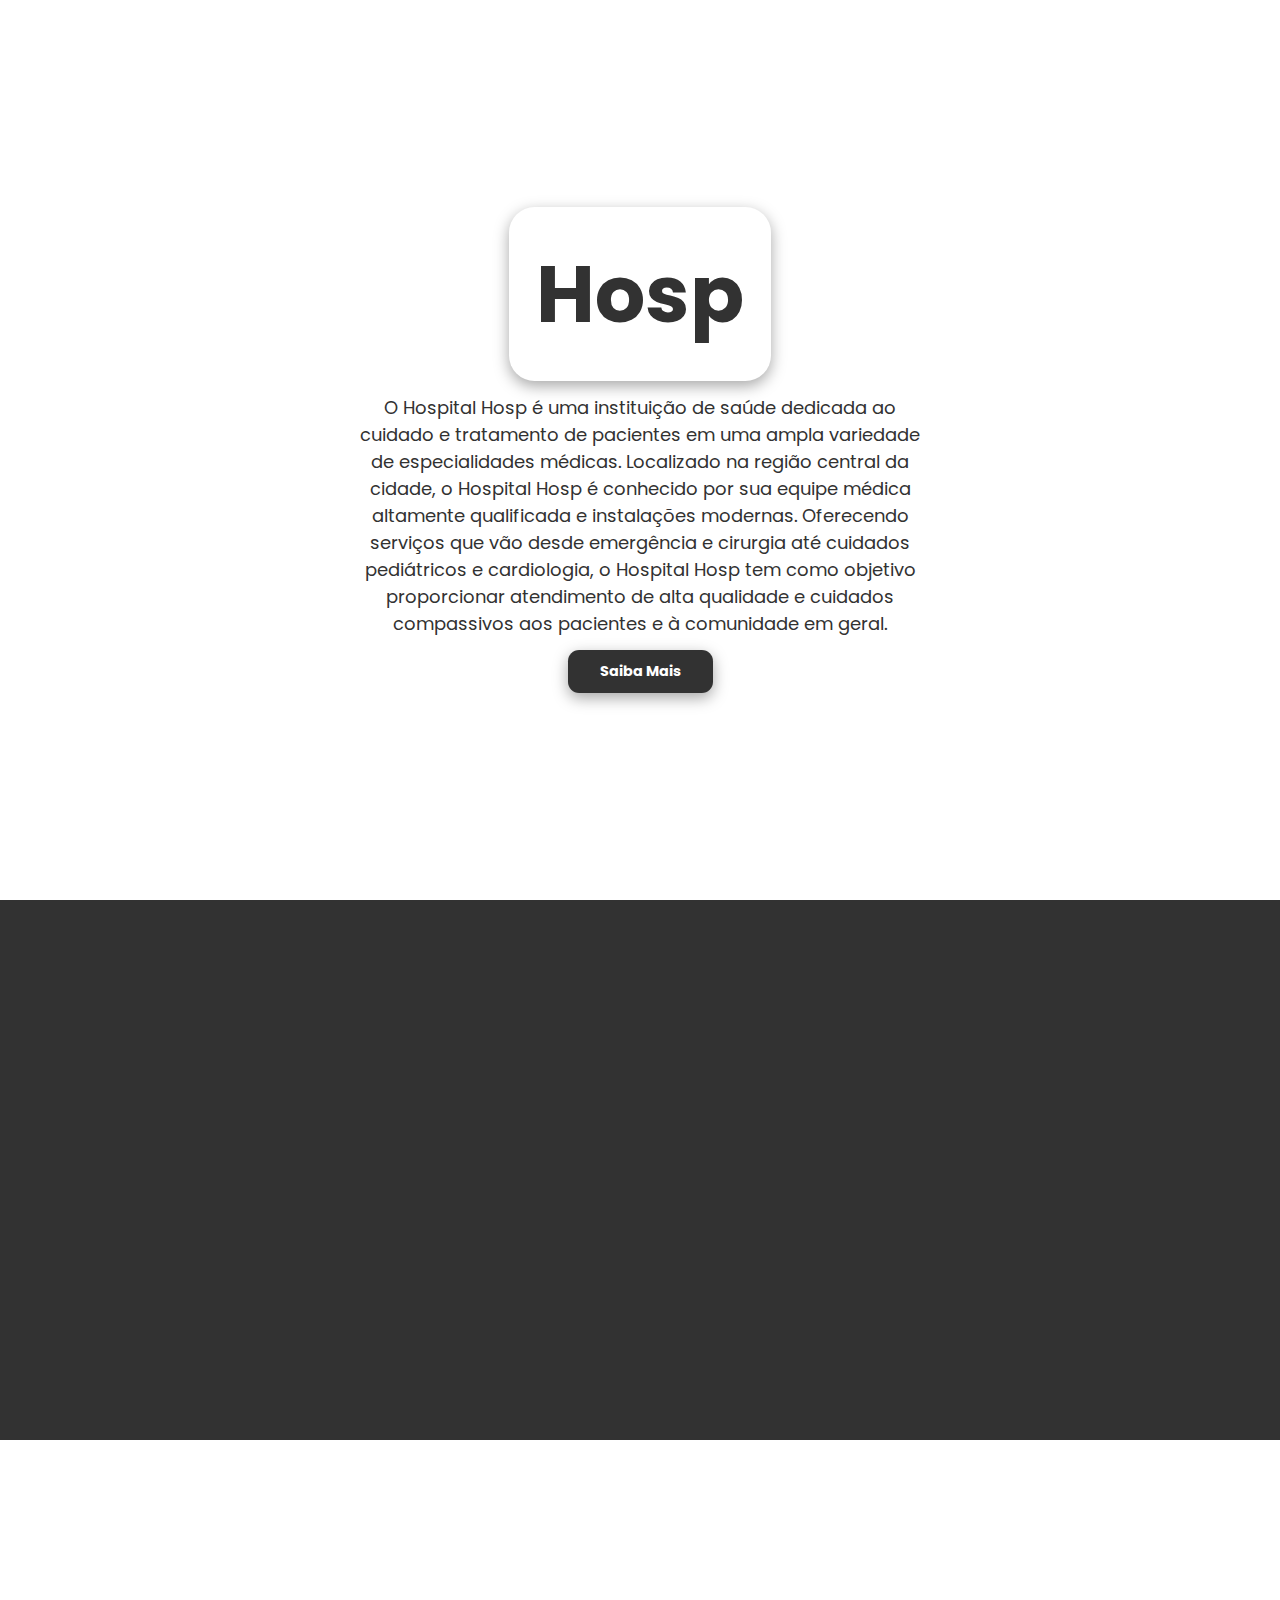
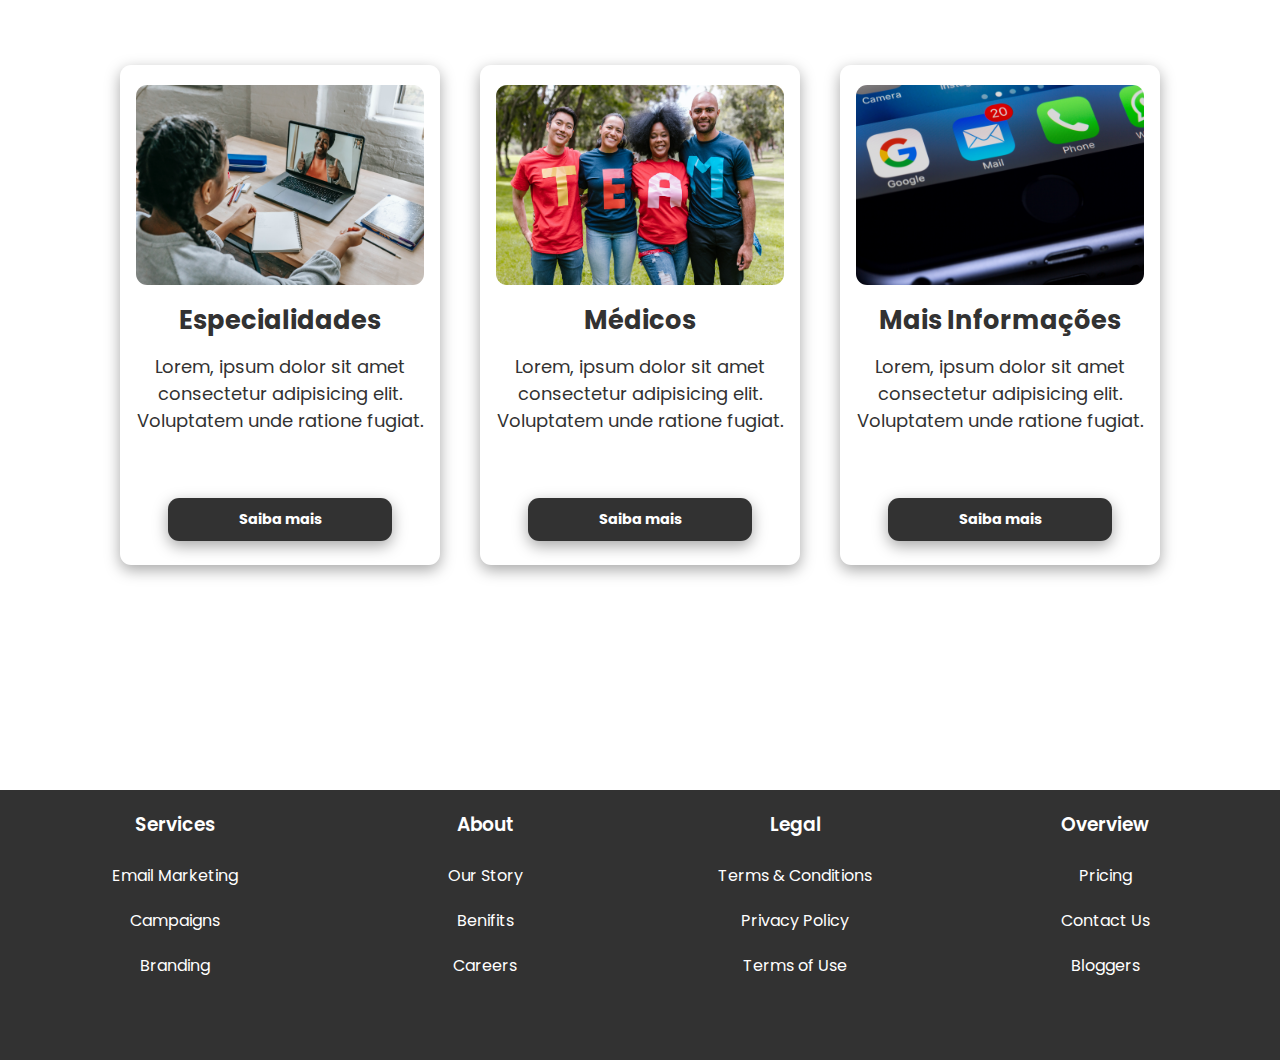
==== Front-hosp/Principal/index.html @ fd0ab7d4 "Atualização Front" ====
<!DOCTYPE html>
<html lang="en">

<head>
    <meta charset="UTF-8">
    <meta name="viewport" content="width=device-width, initial-scale=1.0">
    <link rel="stylesheet" href="./style/style.css">
    <title>Hosp</title>
</head>

<body>

    <div class="container">
        <h1>Hosp</h1>
        <p>O Hospital Hosp é uma instituição de saúde dedicada ao cuidado e tratamento de pacientes em uma ampla variedade de especialidades médicas. 
            Localizado na região central da cidade, o Hospital Hosp é conhecido por sua equipe médica altamente qualificada e instalações modernas. 
            Oferecendo serviços que vão desde emergência e cirurgia até cuidados pediátricos e cardiologia, o Hospital Hosp tem como objetivo proporcionar atendimento de alta qualidade e cuidados compassivos aos pacientes e à comunidade em geral.</p>
        <a href="#">Saiba Mais</a>
    </div>

    <div class="blank"></div>

    <div class="container second">
        <div class="card">
            <div class="info">
                <img src="assets/courses.jpg">
                <h3>Especialidades</h3>
                <p>Lorem, ipsum dolor sit amet consectetur adipisicing elit. Voluptatem unde ratione fugiat.</p>
            </div>
            <a href="#">Saiba mais</a>
        </div>
        <div class="card">
            <div class="info">
                <img src="assets/team.jpg">
                <h3>Médicos</h3>
                <p>Lorem, ipsum dolor sit amet consectetur adipisicing elit. Voluptatem unde ratione fugiat.</p>
            </div>
            <a href="#">Saiba mais</a>
        </div>
        <div class="card">
            <div class="info">
                <img src="assets/contact.jpg">
                <h3>Mais Informações</h3>
                <p>Lorem, ipsum dolor sit amet consectetur adipisicing elit. Voluptatem unde ratione fugiat.</p>
            </div>
            <a href="#">Saiba mais</a>
        </div>
    </div>

    <div class="blank-2">
        <div class="footer">
            <div class="column">
                <h3>Services</h3>
                <ul>
                    <li><a href="#">Email Marketing</a></li>
                    <li><a href="#">Campaigns</a></li>
                    <li><a href="#">Branding</a></li>
                </ul>
            </div>
            <div class="column">
                <h3>About</h3>
                <ul>
                    <li><a href="#">Our Story</a></li>
                    <li><a href="#">Benifits</a></li>
                    <li><a href="#">Careers</a></li>
                </ul>
            </div>
            <div class="column">
                <h3>Legal</h3>
                <ul>
                    <li><a href="#">Terms & Conditions</a></li>
                    <li><a href="#">Privacy Policy</a></li>
                    <li><a href="#">Terms of Use</a></li>
                </ul>
            </div>
            <div class="column">
                <h3>Overview</h3>
                <ul>
                    <li><a href="#">Pricing</a></li>
                    <li><a href="#">Contact Us</a></li>
                    <li><a href="#">Bloggers</a></li>
                </ul>
            </div>
        </div>
    </div>

    <script src="./js/script.js"></script>
</body>

</html>
---- Front-hosp/Principal/style/style.css ----
@import url('https://fonts.googleapis.com/css2?family=Poppins:wght@300;400;500;600;700&display=swap');

*{
    padding: 0;
    margin: 0;
    box-sizing: border-box;
    font-family: 'Poppins', sans-serif;
}

.container{
    color: #323232;
    text-align: center;
    width: 100%;
    min-height: 100vh;
    display: flex;
    flex-direction: column;
    align-items: center;
    justify-content: center;
    background-image: url(assets/bg.jpg);
    background-size: cover;
    background-position: center;
    background-attachment: fixed;
}

h1{
    font-weight: 700;
    font-size: 5rem;
    box-shadow: 0 5px 15px rgba(0, 0, 0, 0.35);
    padding: 1.7rem;
    border-radius: 1.6rem;
    cursor: pointer;
}

p{
    max-width: 600px;
    line-height: 1.5;
    padding: 0.8rem;
    font-size: 18px;
}

.container a{
    display: inline-block;
    background-color: #323232;
    color: #fff;
    padding: 0.7rem 2rem;
    text-decoration: none;
    font-weight: 700;
    border-radius: 0.7rem;
    box-shadow: 0 5px 15px rgba(0, 0, 0, 0.35);
    font-size: 0.9rem;
    transition: all 0.3s ease;
}

.container a:hover{
    background-color: #222;
}

.blank, .blank-2{
    width: 100%;
    min-height: 60vh;
    background-color: #323232;
}

.second{
    background-image: url(assets/bg-2.jpg);
    background-attachment: fixed;
    height: 950px;
    flex-direction: row;
    gap: 2.5rem;
}

.card{
    display: flex;
    flex-direction: column;
    width: 320px;
    height: 500px;
    background-color: #fff;
    align-items: center;
    justify-content: space-between;
    border-radius: 0.7rem;
    box-shadow: 0 5px 15px rgba(0, 0, 0, 0.35);
    transition: all 0.3s ease;
}

.card:hover{
    transform: scale(1.1);
}

.card .info{
    width: 100%;
    display: flex;
    flex-direction: column;
    align-items: center;
}

.card .info img{
    width: 90%;
    height: 200px;
    background-size: cover;
    background-position: center;
    margin-top: 20px;
    border-radius: 0.7rem;
}

.card .info h3{
    font-weight: 700;
    font-size: 1.6rem;
    margin-top: 1rem;
}

.card a{
    margin-bottom: 1.5rem;
    width: 70%;
}

.blank-2{
    min-height: 30vh;
}

.footer{
    color: #fff;
    text-align: center;
    padding: 20px;
    display: flex;
    justify-content: space-around;
}

.footer .column{
    flex: 1;
    padding: 0 20px;
}

.footer .column h3{
    margin-bottom: 1.5rem;
    font-weight: 600;
}

.footer .column ul{
    list-style: none;
    padding: 0;
}

.footer .column ul li{
    margin: 20px 0;
}

.footer .column ul li a{
    color: #fff;
    text-decoration: none;
    display: block;
    transition: all 0.3s ease;
}

.footer .column ul li a:hover{
    color: #ccc;
}
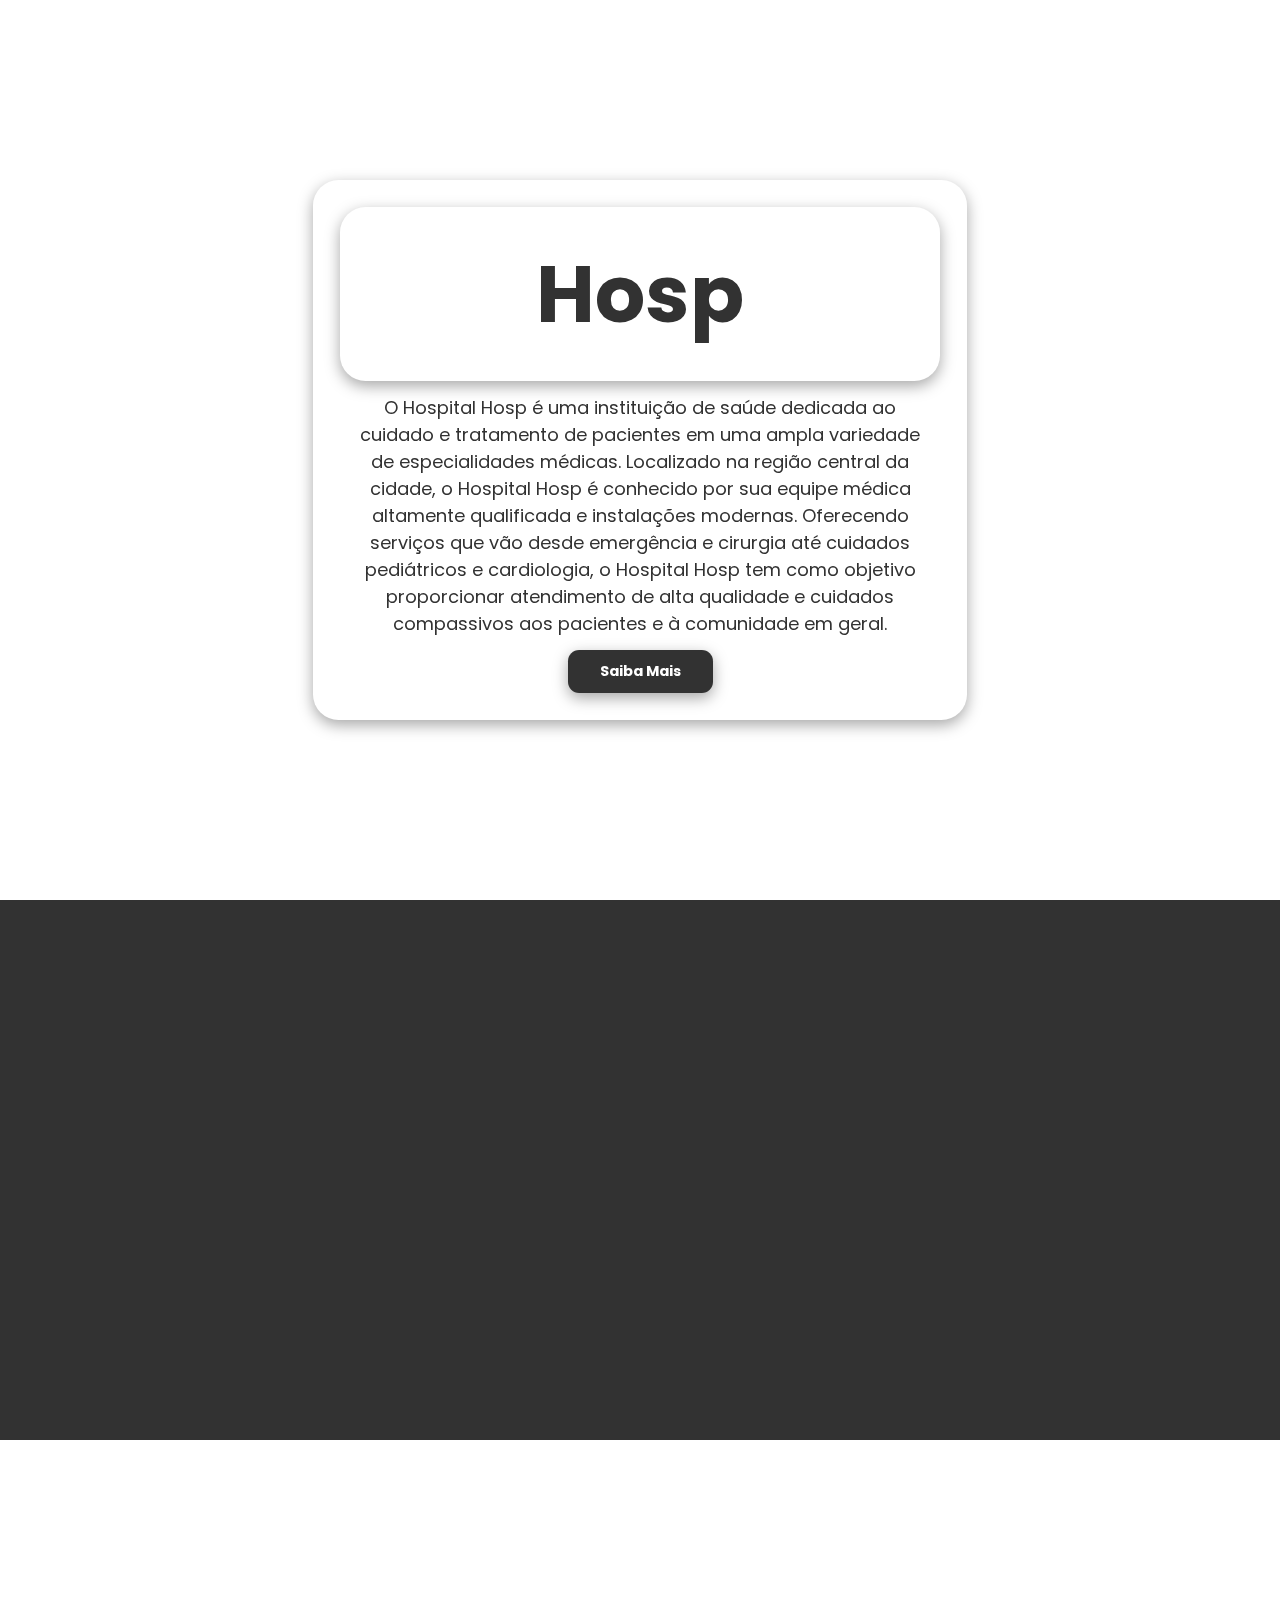
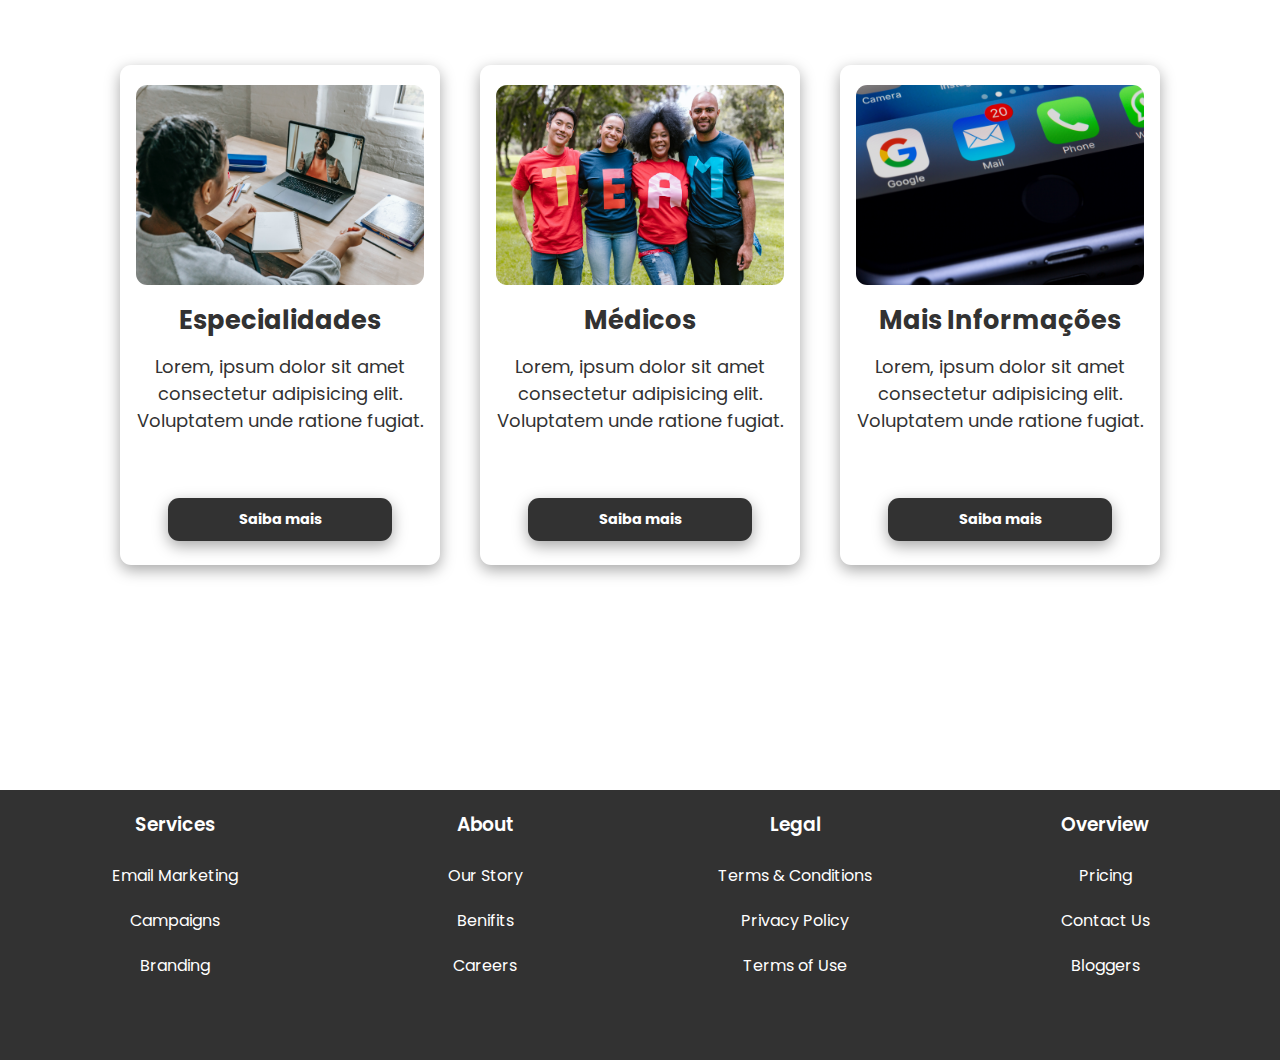
==== commit c4f56380: "Front Atualização" ====
--- a/Front-hosp/Principal/index.html
+++ b/Front-hosp/Principal/index.html
@@ -11,11 +11,13 @@
 <body>
 
     <div class="container">
-        <h1>Hosp</h1>
-        <p>O Hospital Hosp é uma instituição de saúde dedicada ao cuidado e tratamento de pacientes em uma ampla variedade de especialidades médicas. 
+        <div class="cont">
+            <h1>Hosp</h1>
+            <p>O Hospital Hosp é uma instituição de saúde dedicada ao cuidado e tratamento de pacientes em uma ampla variedade de especialidades médicas. 
             Localizado na região central da cidade, o Hospital Hosp é conhecido por sua equipe médica altamente qualificada e instalações modernas. 
             Oferecendo serviços que vão desde emergência e cirurgia até cuidados pediátricos e cardiologia, o Hospital Hosp tem como objetivo proporcionar atendimento de alta qualidade e cuidados compassivos aos pacientes e à comunidade em geral.</p>
-        <a href="#">Saiba Mais</a>
+            <a href="#">Saiba Mais</a>
+        </div>
     </div>
 
     <div class="blank"></div>
--- a/Front-hosp/Principal/style/style.css
+++ b/Front-hosp/Principal/style/style.css
@@ -16,7 +16,7 @@
     flex-direction: column;
     align-items: center;
     justify-content: center;
-    background-image: url(assets/bg.jpg);
+    background-image: url(/assets/towfiqu-barbhuiya-FsVEqeiOtPo-unsplash.jpg);
     background-size: cover;
     background-position: center;
     background-attachment: fixed;
@@ -36,6 +36,13 @@
     line-height: 1.5;
     padding: 0.8rem;
     font-size: 18px;
+}
+
+.cont{
+    box-shadow: 0 5px 15px rgba(0, 0, 0, 0.35);
+    padding: 1.7rem;
+    border-radius: 1.6rem;
+    backdrop-filter: blur(20px);
 }
 
 .container a{
@@ -62,7 +69,7 @@
 }
 
 .second{
-    background-image: url(assets/bg-2.jpg);
+    background-image: url(/assets/cdc-GnLuuG9crEY-unsplash.jpg);
     background-attachment: fixed;
     height: 950px;
     flex-direction: row;
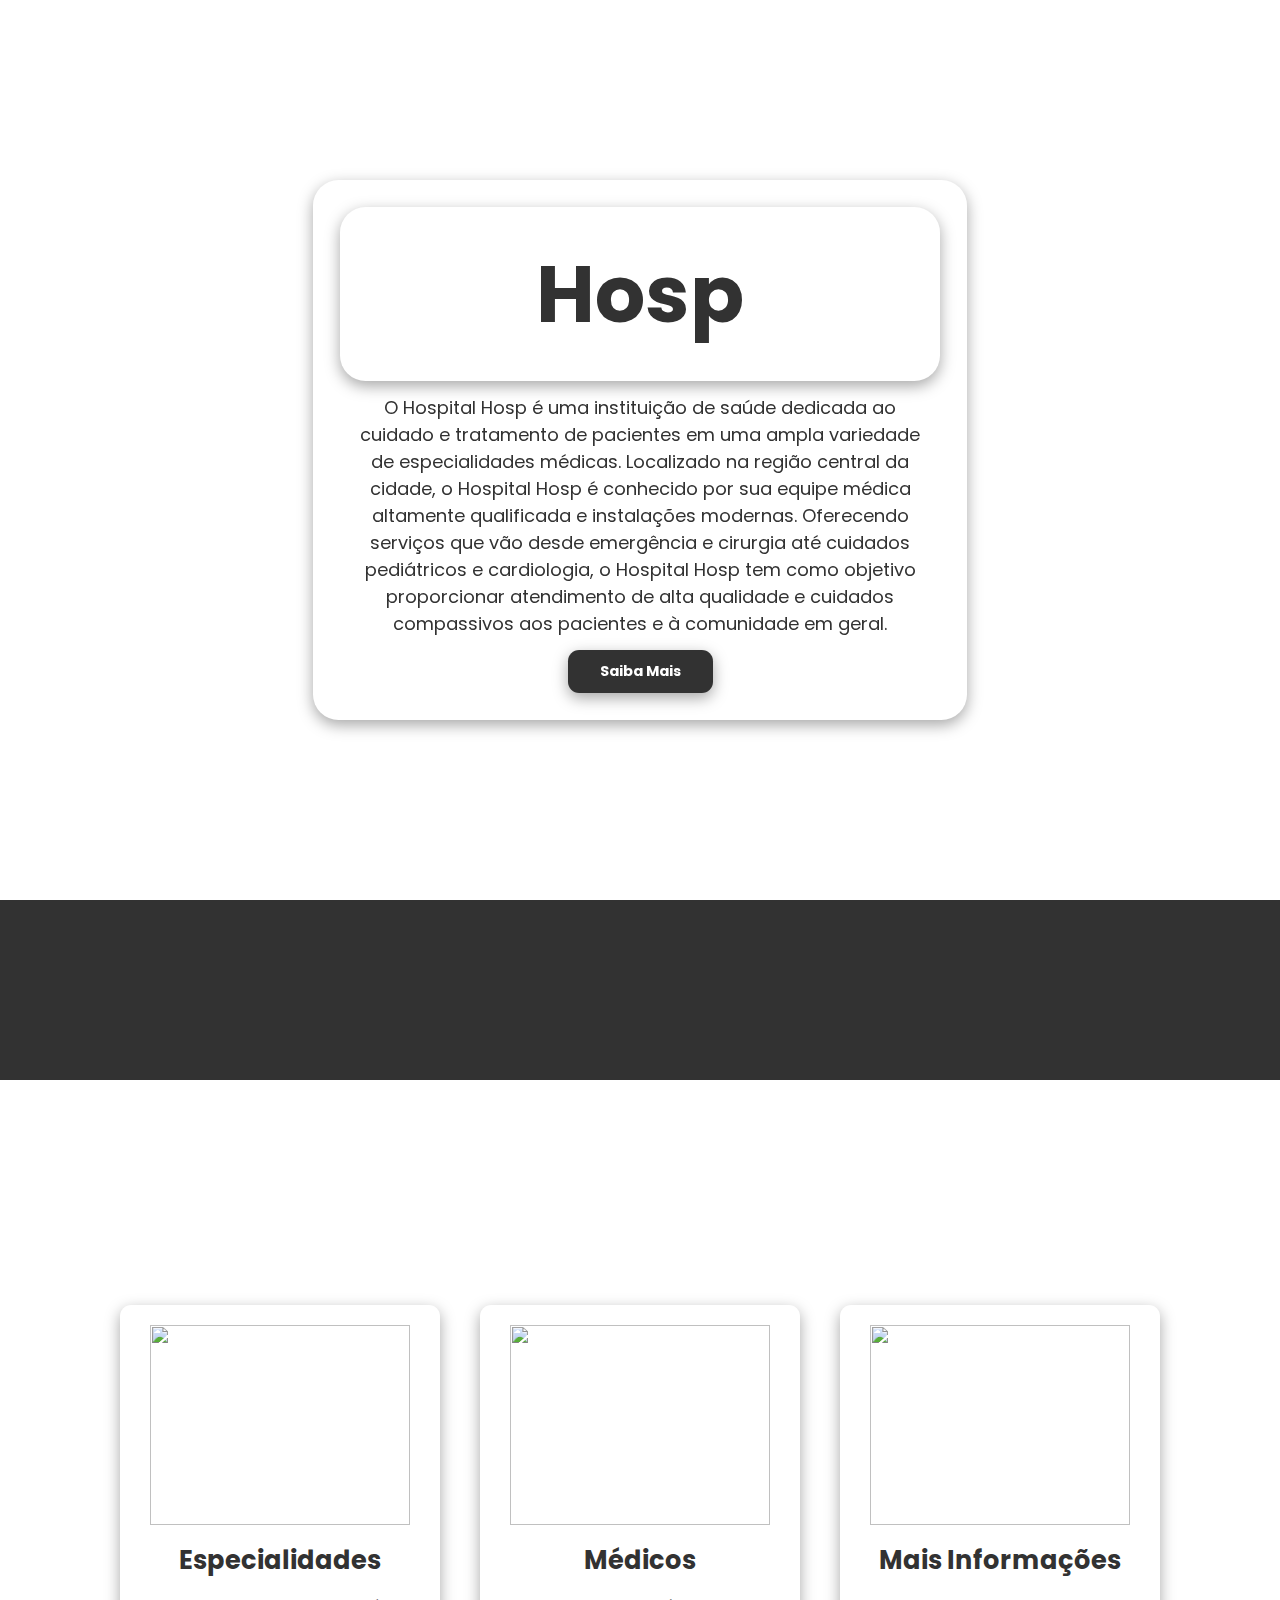
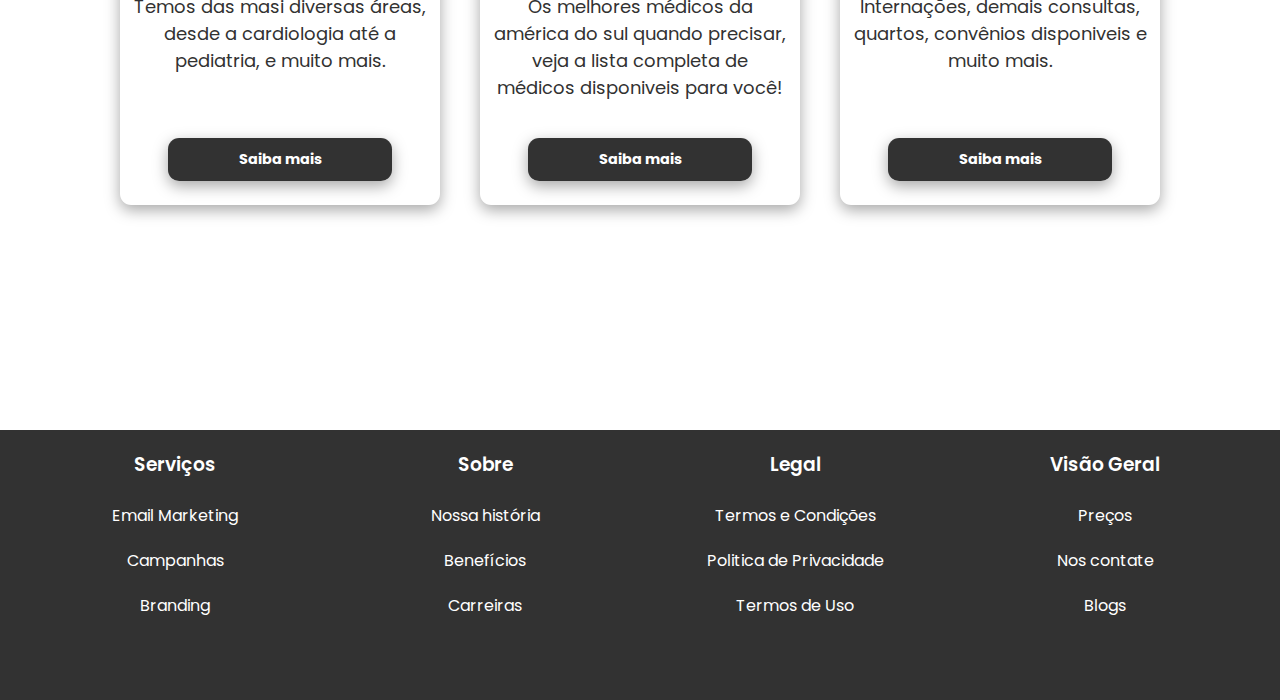
==== commit 31230e74: "Atualização Front" ====
--- a/Front-hosp/Principal/index.html
+++ b/Front-hosp/Principal/index.html
@@ -25,25 +25,25 @@
     <div class="container second">
         <div class="card">
             <div class="info">
-                <img src="assets/courses.jpg">
+                <img src="/Principal/assets/cdc-GnLuuG9crEY-unsplash.jpg">
                 <h3>Especialidades</h3>
-                <p>Lorem, ipsum dolor sit amet consectetur adipisicing elit. Voluptatem unde ratione fugiat.</p>
+                <p>Temos das masi diversas áreas, desde a cardiologia até a pediatria, e muito mais.</p>
             </div>
             <a href="#">Saiba mais</a>
         </div>
         <div class="card">
             <div class="info">
-                <img src="assets/team.jpg">
+                <img src="/Principal/assets/medicos3.png">
                 <h3>Médicos</h3>
-                <p>Lorem, ipsum dolor sit amet consectetur adipisicing elit. Voluptatem unde ratione fugiat.</p>
+                <p>Os melhores médicos da américa do sul quando precisar, veja a lista completa de médicos disponiveis para você!</p>
             </div>
             <a href="#">Saiba mais</a>
         </div>
         <div class="card">
             <div class="info">
-                <img src="assets/contact.jpg">
+                <img src="/Principal/assets/medicos1.png">
                 <h3>Mais Informações</h3>
-                <p>Lorem, ipsum dolor sit amet consectetur adipisicing elit. Voluptatem unde ratione fugiat.</p>
+                <p>Internações, demais consultas, quartos, convênios disponiveis e muito mais.</p>
             </div>
             <a href="#">Saiba mais</a>
         </div>
@@ -52,35 +52,35 @@
     <div class="blank-2">
         <div class="footer">
             <div class="column">
-                <h3>Services</h3>
+                <h3>Serviços</h3>
                 <ul>
                     <li><a href="#">Email Marketing</a></li>
-                    <li><a href="#">Campaigns</a></li>
+                    <li><a href="#">Campanhas</a></li>
                     <li><a href="#">Branding</a></li>
                 </ul>
             </div>
             <div class="column">
-                <h3>About</h3>
+                <h3>Sobre</h3>
                 <ul>
-                    <li><a href="#">Our Story</a></li>
-                    <li><a href="#">Benifits</a></li>
-                    <li><a href="#">Careers</a></li>
+                    <li><a href="#">Nossa história</a></li>
+                    <li><a href="#">Benefícios</a></li>
+                    <li><a href="#">Carreiras</a></li>
                 </ul>
             </div>
             <div class="column">
                 <h3>Legal</h3>
                 <ul>
-                    <li><a href="#">Terms & Conditions</a></li>
-                    <li><a href="#">Privacy Policy</a></li>
-                    <li><a href="#">Terms of Use</a></li>
+                    <li><a href="#">Termos e Condições</a></li>
+                    <li><a href="#">Politica de Privacidade</a></li>
+                    <li><a href="#">Termos de Uso</a></li>
                 </ul>
             </div>
             <div class="column">
-                <h3>Overview</h3>
+                <h3>Visão Geral</h3>
                 <ul>
-                    <li><a href="#">Pricing</a></li>
-                    <li><a href="#">Contact Us</a></li>
-                    <li><a href="#">Bloggers</a></li>
+                    <li><a href="#">Preços</a></li>
+                    <li><a href="#">Nos contate</a></li>
+                    <li><a href="#">Blogs</a></li>
                 </ul>
             </div>
         </div>
--- a/Front-hosp/Principal/style/style.css
+++ b/Front-hosp/Principal/style/style.css
@@ -16,7 +16,7 @@
     flex-direction: column;
     align-items: center;
     justify-content: center;
-    background-image: url(/assets/towfiqu-barbhuiya-FsVEqeiOtPo-unsplash.jpg);
+    background-image: url(/Principal/assets/towfiqu-barbhuiya-FsVEqeiOtPo-unsplash.jpg);
     background-size: cover;
     background-position: center;
     background-attachment: fixed;
@@ -64,12 +64,12 @@
 
 .blank, .blank-2{
     width: 100%;
-    min-height: 60vh;
+    min-height: 20vh;
     background-color: #323232;
 }
 
 .second{
-    background-image: url(/assets/cdc-GnLuuG9crEY-unsplash.jpg);
+    background-image: url(/Principal/assets/clay-banks-cEzMOp5FtV4-unsplash.jpg);
     background-attachment: fixed;
     height: 950px;
     flex-direction: row;
